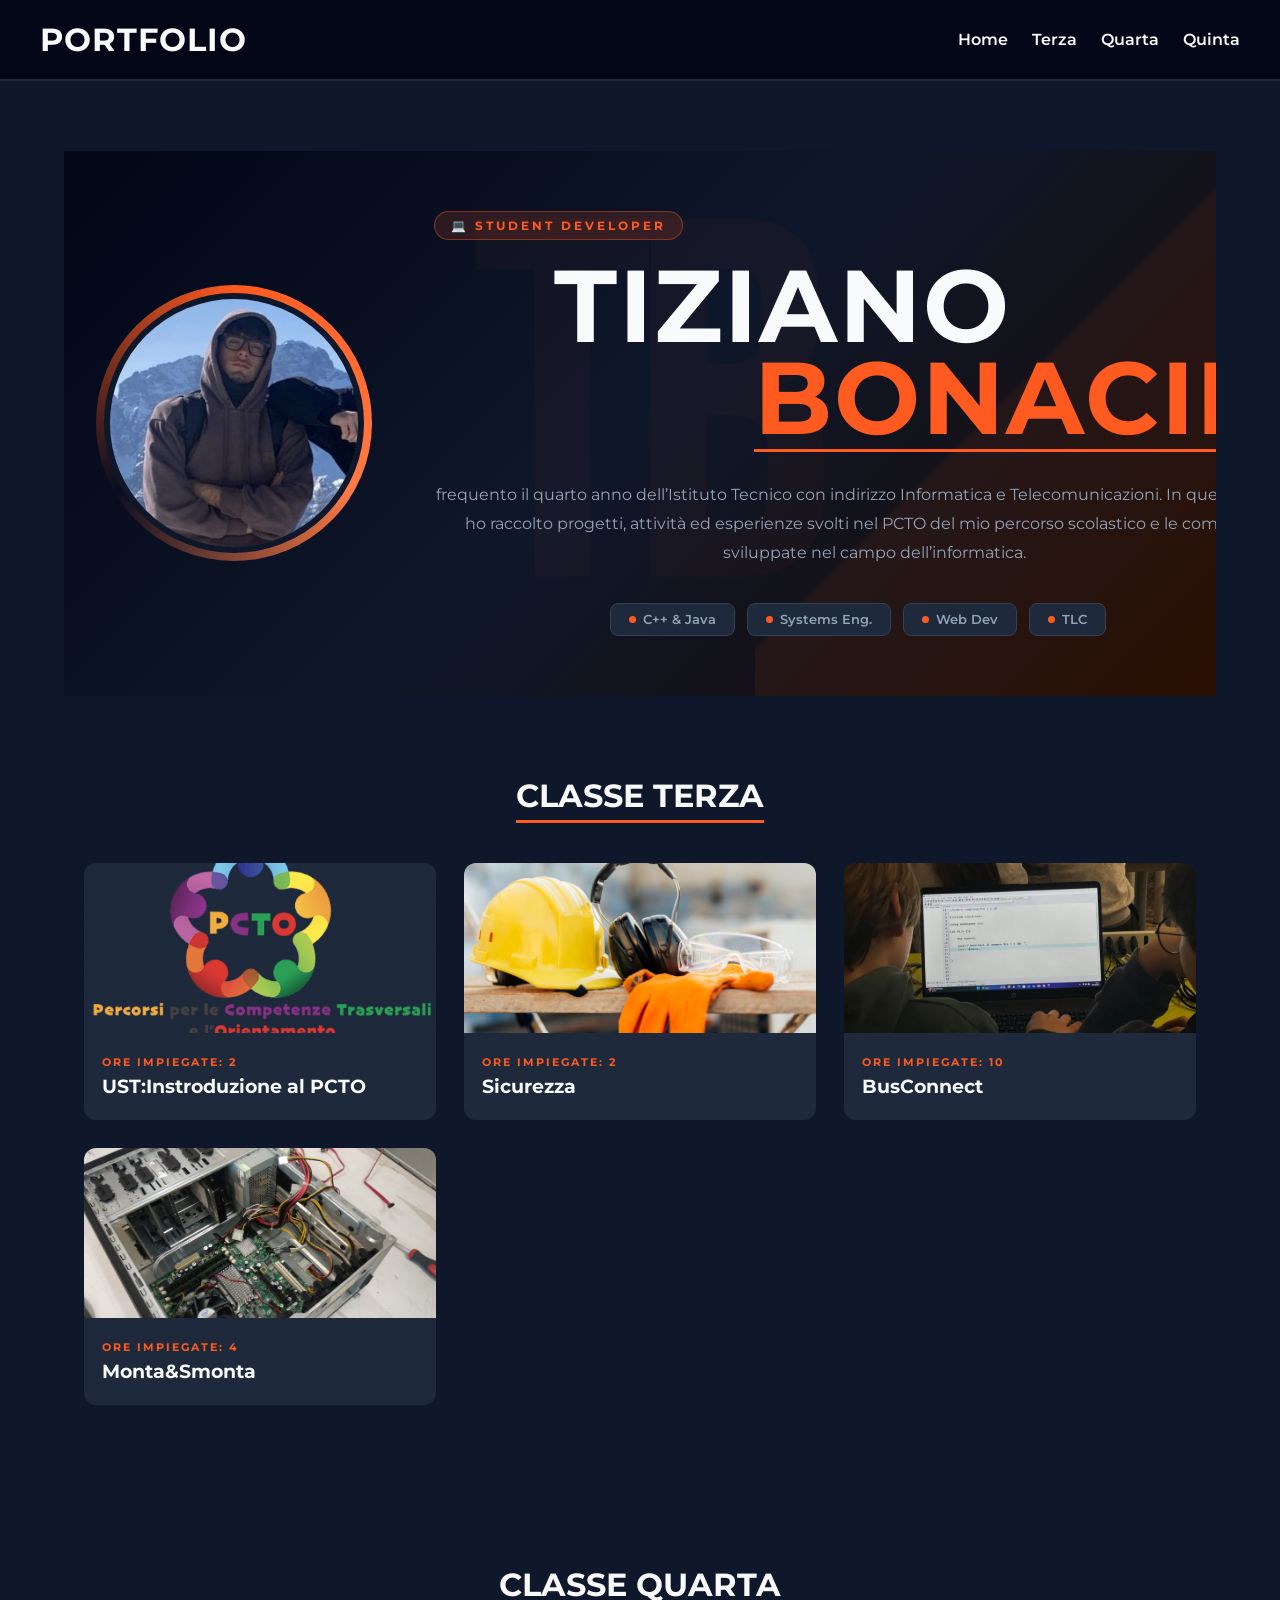
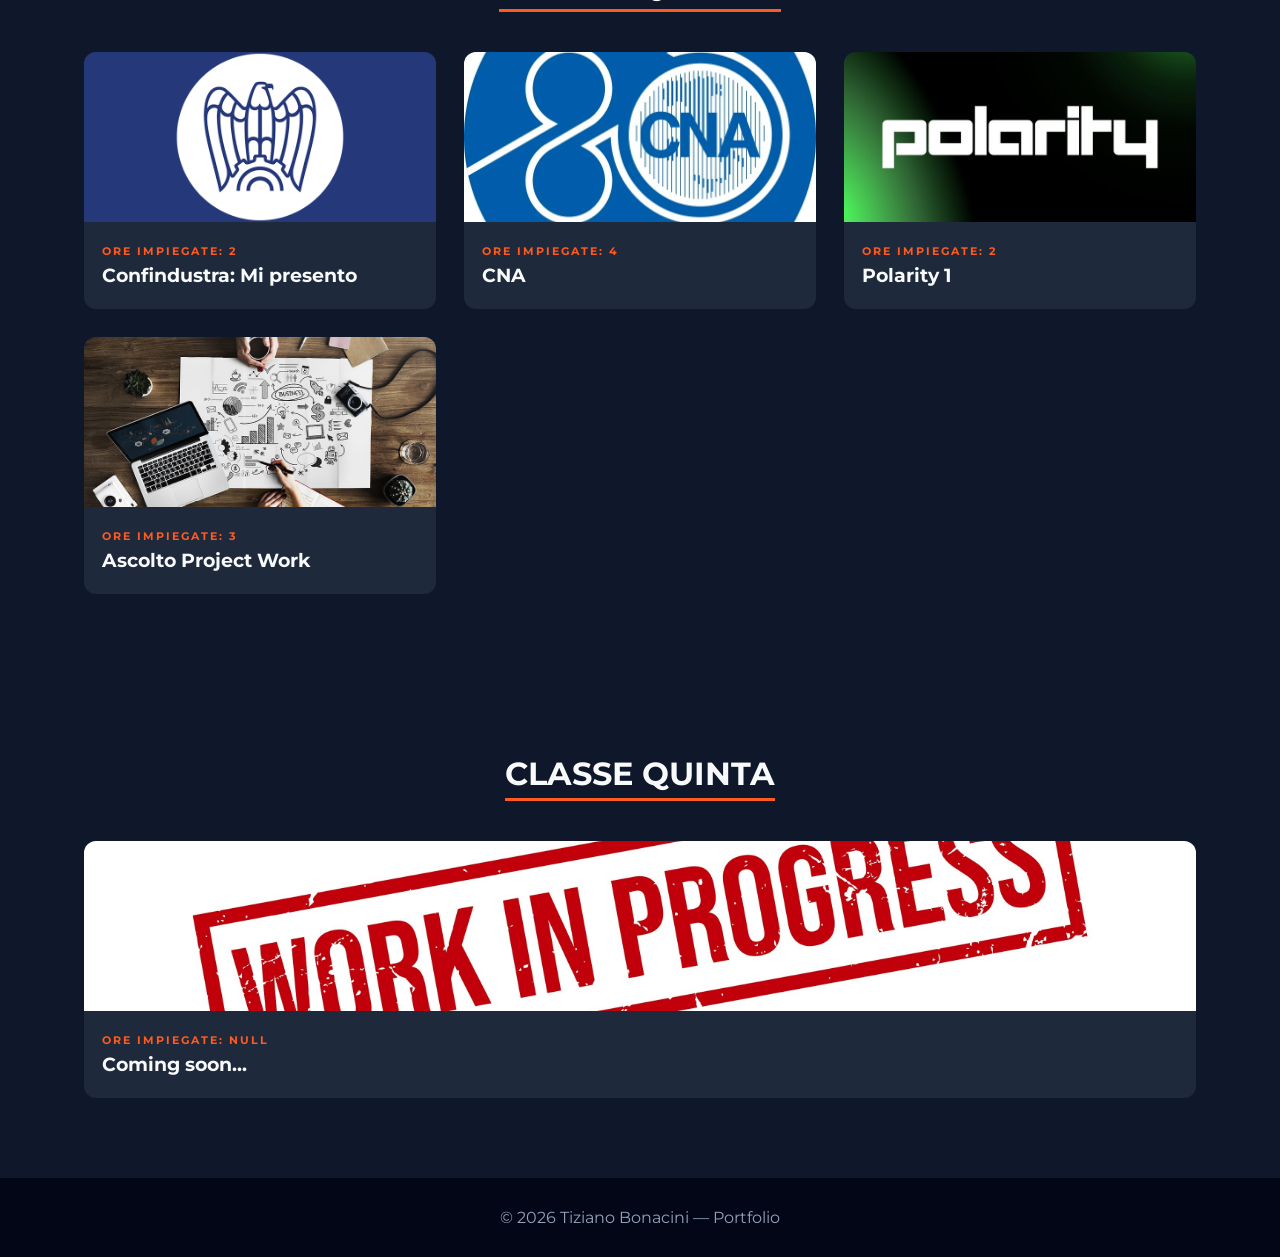
==== index.html @ 18104519 "Rename Untitled-1.html to index.html" ====
<!DOCTYPE html>
<html lang="it">
<head>
    <meta charset="UTF-8">
    <meta name="viewport" content="width=device-width, initial-scale=1.0">
    <title>Tiziano Bonacini | Portfolio</title>

    <link href="https://fonts.googleapis.com/css2?family=Montserrat:wght@400;600;700;900&family=Bebas+Neue&display=swap" rel="stylesheet">
    <link rel="stylesheet" href="style.css">
</head>
<body>

<header>
    <h1>Portfolio</h1>
    <nav>
        <a href="#home">Home</a>
        <a href="#terza">Terza</a>
        <a href="#quarta">Quarta</a>
        <a href="#quinta">Quinta</a>
    </nav>
</header>

<!-- ===== HERO ===== -->
<section id="home" class="hero">
    <div class="hero-inner">

        <div class="hero-photo-wrapper">
            <img src="img/imgprofilo.jpeg" alt="Tiziano Bonacini" class="hero-photo">
        </div>

        <div class="hero-text">
            <div class="hero-tag">&#128187; Student Developer</div>
            <h2 class="hero-name">
                TIZIANO<span>BONACINI</span>
            </h2>
            <p class="hero-desc">
                frequento il quarto anno dell’Istituto Tecnico con indirizzo Informatica e Telecomunicazioni. In questo portfolio ho raccolto progetti, attività ed esperienze svolti nel PCTO del mio percorso scolastico e le competenze sviluppate nel campo dell’informatica.
            </p>
            <div class="hero-badges">
                <div class="badge"><span class="badge-dot"></span>C++ &amp; Java</div>
                <div class="badge"><span class="badge-dot"></span>Systems Eng.</div>
                <div class="badge"><span class="badge-dot"></span>Web Dev</div>
                <div class="badge"><span class="badge-dot"></span>TLC</div>
            </div>
        </div>

    </div>
</section>

<!-- ===== TERZA ===== -->
<section id="terza">
    <h2>Classe Terza</h2>
    <div class="grid">
       <div class="card"
             data-title="UST:Introduzione al PCTO"
             data-desc="Il Progetto UST: Introduzione al PCTO è un'iniziativa formativa organizzata dagli Uffici Scolastici Territoriali per aiutare gli studenti a conoscere meglio i Percorsi per le Competenze Trasversali e per l'Orientamento (PCTO).
L’attività mira a fornire conoscenze fondamentali riguardo ai PCTO, ai diritti e doveri degli studenti durante tali percorsi, alle regole di sicurezza negli ambienti lavorativi e alle principali competenze trasversali richieste nel mondo del lavoro."

            data-desc="ore svolte: 2";
             data-img="img/pcto_img_copertina.png">
            <img src="img/pcto_img_copertina.png" alt="pcto">
            <div class="card-content">
                <div class="card-number">ore impiegate: 2</div>
                <h3>UST:Instroduzione al PCTO</h3>
            </div>
        </div>
        <div class="card"
             data-title="Sicurezza"
             data-desc="Nel corso dell'incontro dedicato alla sicurezza, sono stati ripresi i concetti fondamentali relativi alla tutela nei luoghi di lavoro, insieme a un richiamo alle esperienze formative già svolte.

È stato approfondito come contribuire alla creazione di un ambiente di lavoro sicuro, inclusivo ed efficiente per tutti i partecipanti.

"
             data-img="img/sicurezza.avif">
            <img src="img/sicurezza.avif" alt="sicurezza">
            <div class="card-content">
                <div class="card-number">ore impiegate: 2</div>
                <h3>Sicurezza</h3>
            </div>
        </div>
        <div class="card"
             data-title="BusConnect"
             data-desc="Nel contesto del progetto, alcuni studenti delle scuole superiori con competenze in programmazione hanno svolto il ruolo di tutor, affiancando gli alunni delle scuole medie nell’apprendimento dei concetti base del linguaggio C++.

Attraverso questa esperienza, i tutor hanno avuto l’opportunità di mettere in pratica le proprie conoscenze tecniche, ma anche di sviluppare competenze trasversali come la comunicazione efficace e l’organizzazione del lavoro.

Durante gli incontri formativi, i ragazzi delle medie sono stati guidati passo dopo passo nella scrittura di semplici programmi, esplorando in modo graduale nozioni fondamentali come le variabili, le strutture condizionali e i cicli."
             data-img="img/busconnect.jpg">
            <img src="img/busconnect.jpg" alt="busconnect">
            <div class="card-content">
                <div class="card-number">ore impiegate: 10</div>
                <h3>BusConnect</h3>
            </div>
        </div>
        <div class="card"
             data-title="Monta&Smonta"
             data-desc="Il Progetto Monta-Smonta è stato un percorso PCTO incentrato sullo smontaggio e rimontaggio di un computer desktop, offrendo agli studenti un’opportunità concreta per analizzare da vicino l’architettura interna di un PC.
Nel corso dell’esperienza ho acquisito familiarità con i principali componenti hardware, come il processore (CPU), la memoria RAM, la scheda madre e l’alimentatore, imparando a riconoscerli e a comprenderne il ruolo nel funzionamento del sistema.

L’attività ha contribuito allo sviluppo di abilità pratiche, tecniche e di risoluzione dei problemi, integrando efficacemente gli aspetti teorici con l’applicazione diretta."
             data-img="img/montasmonta.jpeg">
            <img src="img/montasmonta.jpeg" alt="montasmonta">
            <div class="card-content">
                <div class="card-number">ore impiegate: 4</div>
                <h3>Monta&Smonta</h3>
            </div>
        </div>
    </div>
</section>

<!-- ===== QUARTA ===== -->
<section id="quarta">
    <h2>Classe Quarta</h2>
    <div class="grid">
        <div class="card"
             data-title="Confindustra: Mi presento"
             data-desc="Un percorso formativo intensivo dedicato all’orientamento professionale, incentrato sullo sviluppo di un’immagine personale solida ed efficace. Grazie al confronto con professionisti del settore, ho acquisito competenze nelle strategie per creare un curriculum incisivo e nelle tecniche comunicative utili a presentarsi in modo chiaro e professionale, imparando inoltre a comprendere e interpretare le reali richieste del mercato del lavoro attuale."
             data-img="img/confindustria_img_copertina.png">
            <img src="img/confindustria_img_copertina.png" alt="Confindustra">
            <div class="card-content">
                <div class="card-number">ore impiegate: 2</div>
                <h3>Confindustra: Mi presento</h3>
            </div>
        </div>
        <div class="card"
             data-title="CNA"
             data-desc="Esperienza formativa svolta presso il Tecnopolo di Reggio Emilia, finalizzata all’analisi delle dinamiche del sistema aziendale. L’incontro ha contribuito a sviluppare una maggiore consapevolezza del contesto lavorativo, approfondendo il funzionamento delle imprese, i diritti e i doveri dei lavoratori e le principali tipologie contrattuali, offrendo così le basi fondamentali per un inserimento nel mondo del lavoro più informato e consapevole."
             data-img="img/cna_img_copertina.jpeg">
            <img src="img/cna_img_copertina.jpeg" alt="cna">
            <div class="card-content">
                <div class="card-number">ore impiegate: 4</div>
                <h3>CNA</h3>
            </div>
        </div>
        <div class="card"
             data-title="Polarity 1"
             data-desc="Un’esperienza immersiva all’interno della realtà di Polarity, azienda operante nel settore IT. Durante l’incontro, i professionisti hanno presentato i principali processi operativi e i servizi offerti, mettendo in luce il forte collegamento tra teoria e applicazione pratica. L’attività ha consentito di approfondire i diversi ambiti dell’informatica e di riconoscere l’importanza di affiancare competenze tecniche solide alle fondamentali soft skill."
             data-img="img/polarity_img_copertina.jpg">
            <img src="img/polarity_img_copertina.jpg" alt="polarity">
            <div class="card-content">
                <div class="card-number">ore impiegate: 2</div>
                <h3>Polarity 1</h3>
            </div>
        </div>
        <div class="card"
             data-title="Ascolto Project Work"
             data-desc="Incontro di orientamento focalizzato sull’analisi dei progetti software realizzati dagli studenti delle classi quinte. Attraverso lo studio di esempi concreti, ho approfondito le tecnologie impiegate, le metodologie di sviluppo e il ruolo centrale dell’organizzazione del lavoro in team, acquisendo una visione pratica di come viene strutturato un progetto professionale nel settore tecnologico."
             data-img="img/projectwork.jpg">
            <img src="img/projectwork.jpg" alt="projectwork">
            <div class="card-content">
                <div class="card-number">ore impiegate: 3</div>
                <h3>Ascolto Project Work</h3>
            </div>
        </div>
    </div>
</section>

<!-- ===== QUINTA ===== -->
<section id="quinta">
    <h2>Classe Quinta</h2>
    <div class="grid">
       <div class="card"
             data-title="Coming soon..."
             data-desc="To be done."
             data-img="img/wip.jpg">
            <img src="img/wip.jpg" alt="wip">
            <div class="card-content">
                <div class="card-number">ore impiegate: NULL</div>
                <h3>Coming soon...</h3>
            </div>
    </div>
</section>

<footer>
    <p>© 2026 Tiziano Bonacini — Portfolio</p>
</footer>

<!-- MODALE -->
<div id="project-modal" class="modal">
    <div class="modal-content">
        <span class="close-btn">&times;</span>
        <img id="modal-img" src="" alt="Immagine Progetto">
        <h2 id="modal-title">Titolo</h2>
        <p id="modal-desc">Descrizione del progetto qui...</p>
    </div>
</div>

<script src="script.js"></script>
</body>
</html>
---- style.css ----
* {
            margin: 0;
            padding: 0;
            box-sizing: border-box;
            font-family: 'Montserrat', sans-serif;
        }

        :root {
            --bg-color: #0f172a;
            --nav-bg: #020617;
            --card-bg: #1e293b;
            --accent: #ff5a1f;
            --accent-light: #ff7a45;
            --text-main: #f8fafc;
            --text-muted: #94a3b8;
        }

        body {
            background: var(--bg-color);
            color: var(--text-main);
           
        }

        /* ===== HEADER ===== */
        header {
            display: flex;
            justify-content: space-between;
            align-items: center;
            padding: 20px 40px;
            background: var(--nav-bg);
            position: sticky;
            top: 0;
            z-index: 100;
            border-bottom: 2px solid #1e293b;
        }

        h1 {
            font-size: 2rem;
            font-weight: 700;
            text-transform: uppercase;
            letter-spacing: 1px;
        }

        nav a {
            color: var(--text-main);
            margin-left: 20px;
            text-decoration: none;
            font-weight: 600;
            transition: 0.3s;
        }

        nav a:hover { color: var(--accent); }

        /* ===== HERO ===== */
        .hero {
            margin-top:70px;
            display: flex;
            align-items: center;
            justify-content: center;
            background: linear-gradient(135deg, #020617 0%, #0f172a 50%, #1a0a00 100%);
            position: relative;
            overflow: hidden;
            padding: 60px 40px;
        }

        /* Sfondo decorativo */
        .hero::before {
            content: 'TB';
            position: absolute;
            font-family: 'Bebas Neue', sans-serif;
            font-size: 40vw;
            color: rgba(255, 90, 31, 0.03);
            top: 50%;
            left: 50%;
            transform: translate(-50%, -50%);
            pointer-events: none;
            letter-spacing: -2vw;
        }

        /* Linea decorativa diagonale */
        .hero::after {
            content: '';
            position: absolute;
            top: 0; right: 0;
            width: 40%;
            height: 100%;
            background: linear-gradient(135deg, transparent 49%, rgba(255,90,31,0.07) 50%);
            pointer-events: none;
        }

        .hero-inner {
            display: flex;
            align-items: center;
            gap: 70px;
            max-width: 1500px;
            width: 100%;
            position: relative;
            z-index: 1;
        }

        /* Foto profilo */
        .hero-photo-wrapper {
            position: relative;
            flex-shrink: 0;
        }

        .hero-photo-wrapper::before {
            content: '';
            position: absolute;
            inset: -8px;
            border-radius: 50%;
            background: conic-gradient(var(--accent), var(--accent-light), transparent, var(--accent));
            animation: spin 6s linear infinite;
        }

        @keyframes spin {
            to { transform: rotate(360deg); }
        }

        .hero-photo {
            width: 260px;
            height: 260px;
            border-radius: 50%;
            object-fit: cover;
            object-position: center top;
            display: block;
            position: relative;
            z-index: 1;
            border: 6px solid var(--bg-color);
            background: var(--card-bg);
        }

        /* Placeholder se non c'è la foto */
        .hero-photo-placeholder {
            width: 260px;
            height: 260px;
            border-radius: 50%;
            background: linear-gradient(135deg, #1e293b, #0f172a);
            display: flex;
            flex-direction: column;
            align-items: center;
            justify-content: center;
            position: relative;
            z-index: 1;
            border: 6px solid var(--bg-color);
            color: var(--text-muted);
            font-size: 0.75rem;
            text-align: center;
            gap: 8px;
        }

        .hero-photo-placeholder svg {
            width: 70px;
            height: 70px;
            opacity: 0.4;
        }

        .hero-text {
    flex: 1;
    display: flex;
    flex-direction: column;    /* Forza gli elementi uno sopra l'altro */
    align-items: flex-start;   /* Allinea tutto a sinistra */
    text-align: left;
}

        .hero-tag {
            display: inline-block;
            width: fit-content;                  
            background: rgba(255, 90, 31, 0.15);
            border: 1px solid rgba(255, 90, 31, 0.4);
            color: var(--accent);
            font-size: 0.75rem;
            font-weight: 700;
            letter-spacing: 3px;
            text-transform: uppercase;
            padding: 6px 16px;
            border-radius: 30px;
            margin-bottom: 20px;          
            animation: fadeUp 0.6s ease both;
            margin-left: 0%;
        }

    .hero-name {
    border-bottom: none; /* Rimuove la linea lunga che viene ereditata dalle sezioni */
    font-size: clamp(3.5rem, 8vw, 7rem);
    line-height: 0.9;
    letter-spacing: 2px;
    margin-bottom: 24px;
    animation: fadeUp 0.7s ease 0.1s both;
    margin-left: 120px;
}

.hero-name span {
    display: block;
    color: var(--accent);
    margin-left: 200px;
    
    /* --- NUOVE PROPRIETÀ PER LA LINEA --- */
    width: fit-content;              /* Forza lo sfondo/bordo a stringersi sul testo */
    border-bottom: 3px solid var(--accent); /* La linea ora è solo qui */
    padding-bottom: 5px;             /* Distanza tra testo e linea */
}

        .hero-desc {
            font-size: 1rem;
            color: var(--text-muted);
            line-height: 1.8;
            display: inline;
            justify-content: center;
            text-align: center;
            margin-bottom: 35px;
            animation: fadeUp 0.7s ease 0.2s both;
        }

       .hero-badges {
    display: flex;
    gap: 12px;
    flex-wrap: wrap;
    margin-left: 0; /* Rimosso il margine per allinearlo al testo */
    animation: fadeUp 0.7s ease 0.3s both;
    margin-left: 20%;
}

        .badge {
            background: var(--card-bg);
            border: 1px solid #334155;
            padding: 8px 18px;
            border-radius: 8px;
            font-size: 0.8rem;
            font-weight: 600;
            color: var(--text-muted);
            display: flex;
            align-items: center;
            gap: 7px;
            transition: 0.3s;
        }

        .badge:hover {
            border-color: var(--accent);
            color: var(--text-main);
        }

        .badge-dot {
            width: 7px;
            height: 7px;
            border-radius: 50%;
            background: var(--accent);
        }

        @keyframes fadeUp {
            from { opacity: 0; transform: translateY(25px); }
            to   { opacity: 1; transform: translateY(0); }
        }

        /* ===== SECTIONS ===== */
        section {
            padding: 80px 20px;
            max-width: 90%;
            margin: 0 auto;
            text-align: center;
        }

        section h2 {
            font-size: 2rem;
            margin-bottom: 40px;
            text-transform: uppercase;
            border-bottom: 3px solid var(--accent);
            display: inline-block;
            padding-bottom: 5px;
        }

        /* ===== GRID & CARDS ===== */
        .grid {
            display: grid;
            grid-template-columns: repeat(auto-fit, minmax(260px, 1fr));
            gap: 28px;
        }

        .card {
            background: var(--card-bg);
            border-radius: 12px;
            overflow: hidden;
            transition: 0.3s ease;
            cursor: pointer;
            border-bottom: 4px solid transparent;
            text-align: left;
        }

        .card img {
            width: 100%;
            height: 170px;
            object-fit: cover;
            transition: 0.3s ease;
        }

        .card-content { padding: 18px; }

        .card:hover {
            transform: translateY(-8px);
            border-bottom: 4px solid var(--accent);
            box-shadow: 0 10px 20px rgba(0,0,0,0.3);
        }

        .card:hover img { opacity: 0.8; }

        .card-number {
            font-size: 0.7rem;
            font-weight: 700;
            color: var(--accent);
            letter-spacing: 2px;
            text-transform: uppercase;
            margin-bottom: 6px;
        }

        /* ===== CONTATTI ===== */
        #contatti { text-align: center; }
        .email {
            font-size: 1.5rem;
            font-weight: 700;
            color: var(--accent);
            margin-top: 15px;
        }

        footer {
            text-align: center;
            padding: 30px;
            background: var(--nav-bg);
            color: var(--text-muted);
        }

        /* ===== MODALE ===== */
        .modal {
            display: none;
            position: fixed;
            z-index: 1000;
            left: 0; top: 0;
            width: 100%; height: 100%;
            background-color: rgba(0,0,0,0.8);
            backdrop-filter: blur(5px);
        }

        .modal-content {
            background-color: var(--card-bg);
            margin: 5% auto;
            padding: 30px;
            width: 90%;
            max-width: 700px;
            border-radius: 15px;
            position: relative;
            border-top: 5px solid var(--accent);
            text-align: left;
            animation: fadeIn 0.3s ease;
        }

        @keyframes fadeIn {
            from { opacity: 0; transform: translateY(-20px); }
            to   { opacity: 1; transform: translateY(0); }
        }

        .close-btn {
            color: var(--text-muted);
            position: absolute;
            top: 15px; right: 25px;
            font-size: 35px;
            font-weight: bold;
            cursor: pointer;
            transition: 0.3s;
        }

        .close-btn:hover { color: var(--accent); }

        #modal-img {
            width: 100%;
            height: 280px;
            object-fit: cover;
            border-radius: 10px;
            margin-bottom: 20px;
        }

        #modal-title { margin-bottom: 15px; border: none; padding: 0; }
        #modal-desc  { color: var(--text-muted); line-height: 1.6; }

        /* ===== RESPONSIVE ===== */
        @media (max-width: 768px) {
            header { padding: 16px 20px; }
            nav a  { margin-left: 12px; font-size: 0.85rem; }

           .hero-inner {
    display: flex;
    align-items: center;
    gap: 70px;
    width: 90%;      /* Porta anche questo al 90% */
    max-width: 1600px; 
    margin: 0 auto;
    position: relative;
    z-index: 1;
}

            .hero-desc { margin: 0 auto 35px; }
            .hero-badges { justify-content: center; }
        }
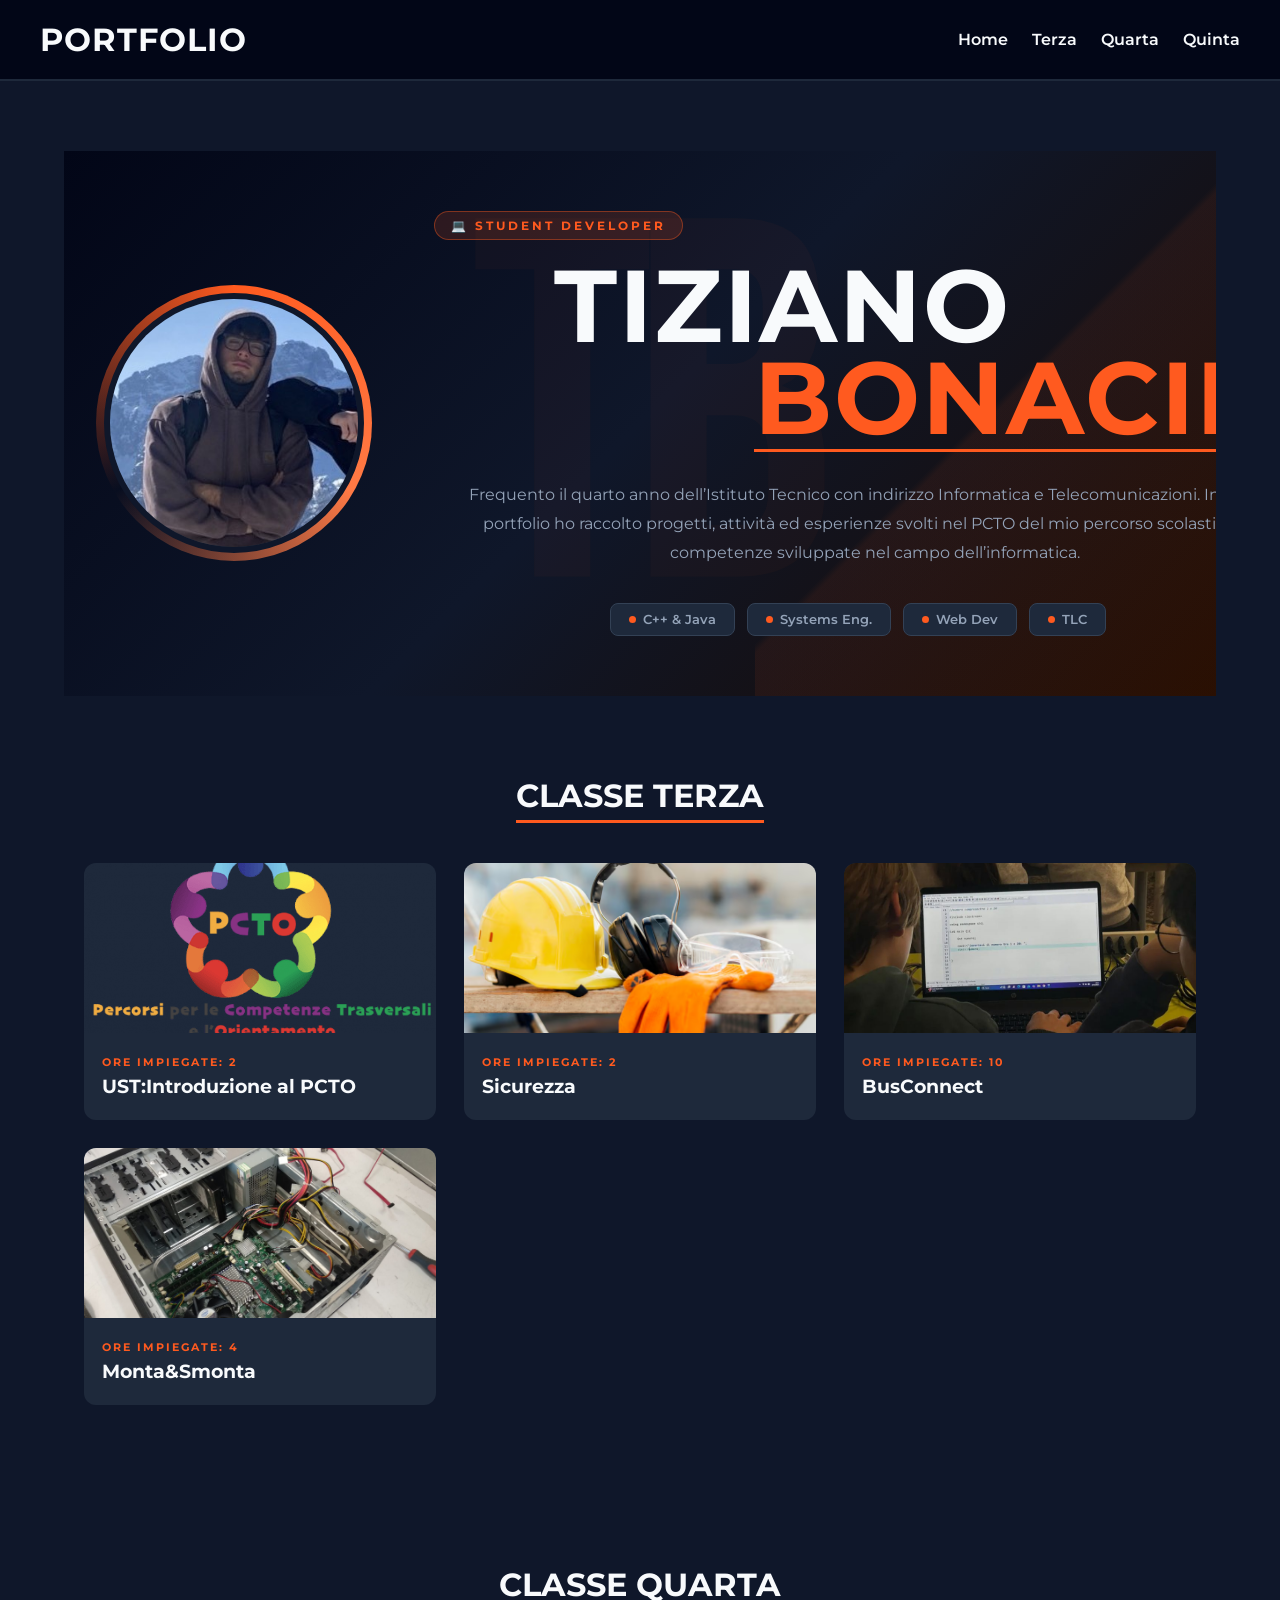
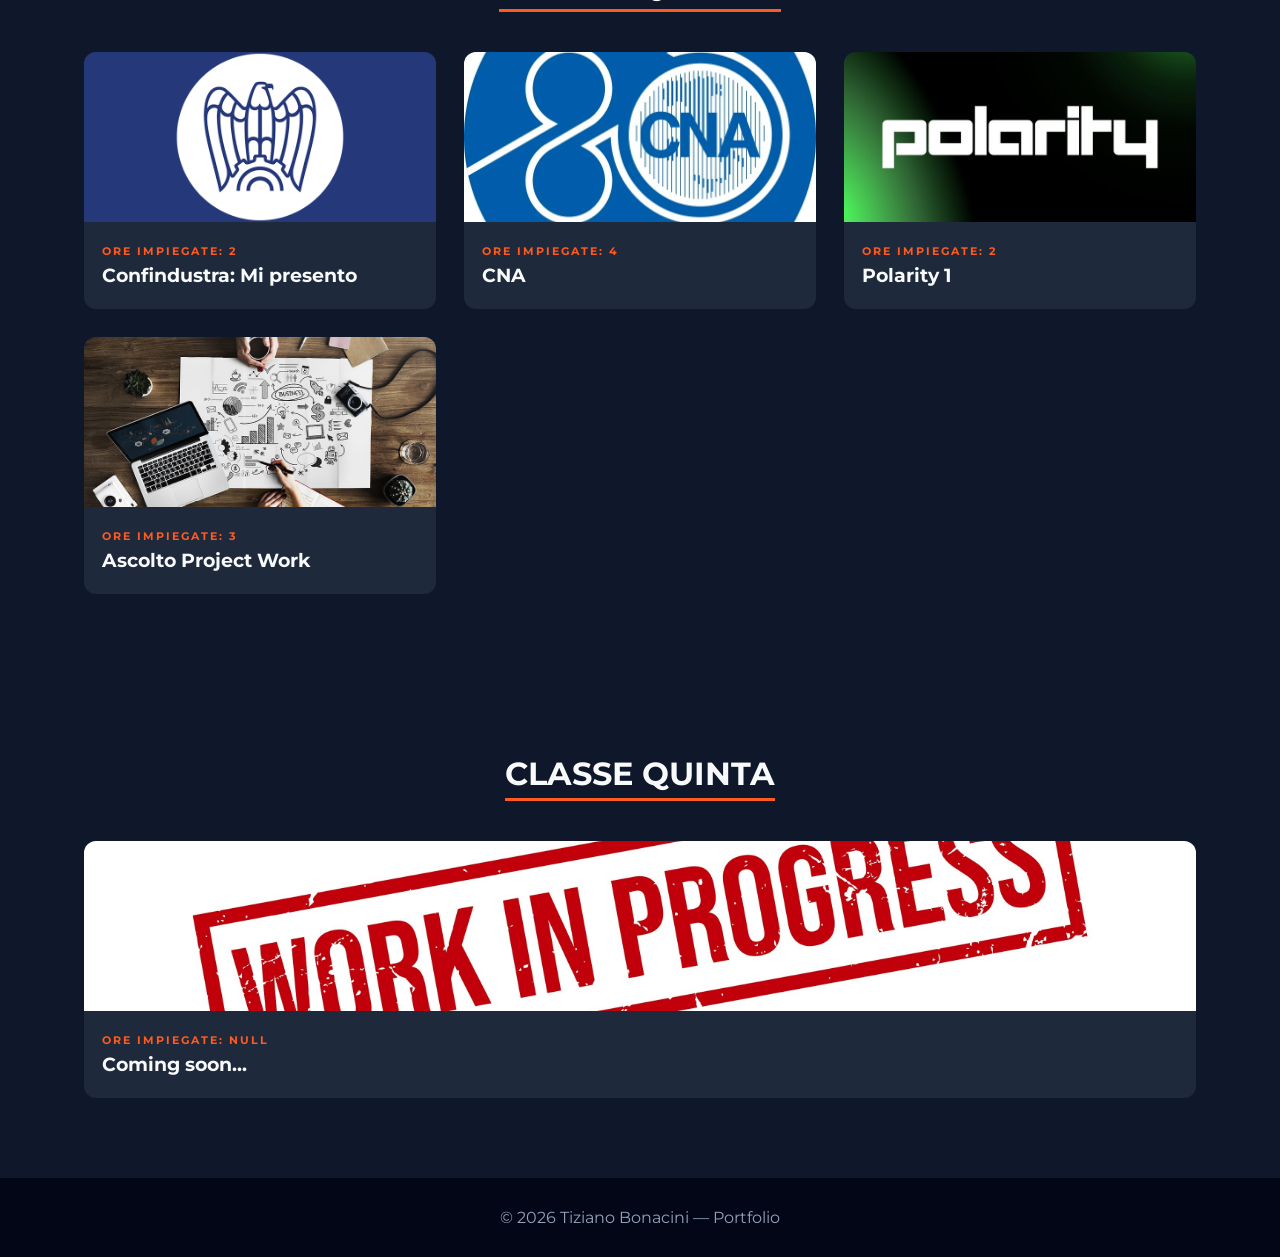
==== commit eb910434: "Update index.html" ====
--- a/index.html
+++ b/index.html
@@ -34,7 +34,7 @@
                 TIZIANO<span>BONACINI</span>
             </h2>
             <p class="hero-desc">
-                frequento il quarto anno dell’Istituto Tecnico con indirizzo Informatica e Telecomunicazioni. In questo portfolio ho raccolto progetti, attività ed esperienze svolti nel PCTO del mio percorso scolastico e le competenze sviluppate nel campo dell’informatica.
+                Frequento il quarto anno dell’Istituto Tecnico con indirizzo Informatica e Telecomunicazioni. In questo portfolio ho raccolto progetti, attività ed esperienze svolti nel PCTO del mio percorso scolastico e le competenze sviluppate nel campo dell’informatica.
             </p>
             <div class="hero-badges">
                 <div class="badge"><span class="badge-dot"></span>C++ &amp; Java</div>
@@ -61,7 +61,7 @@
             <img src="img/pcto_img_copertina.png" alt="pcto">
             <div class="card-content">
                 <div class="card-number">ore impiegate: 2</div>
-                <h3>UST:Instroduzione al PCTO</h3>
+                <h3>UST:Introduzione al PCTO</h3>
             </div>
         </div>
         <div class="card"
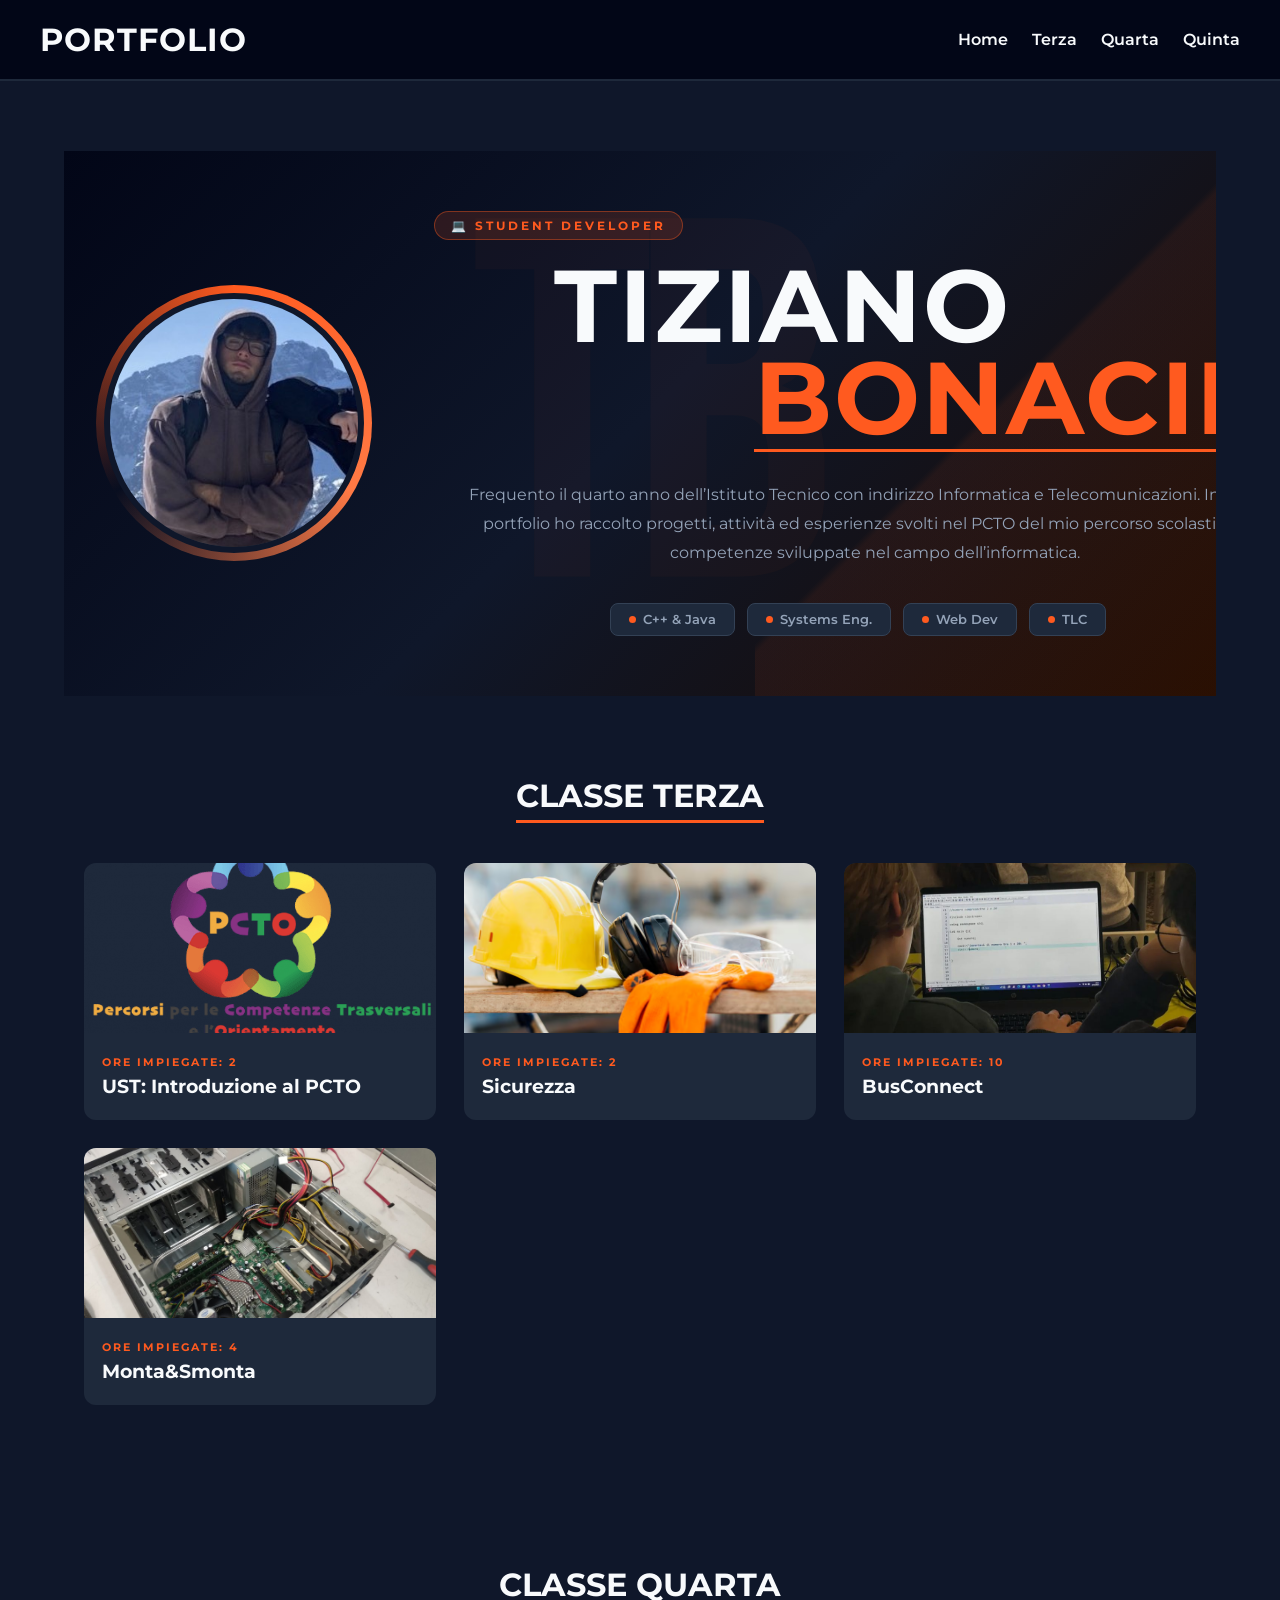
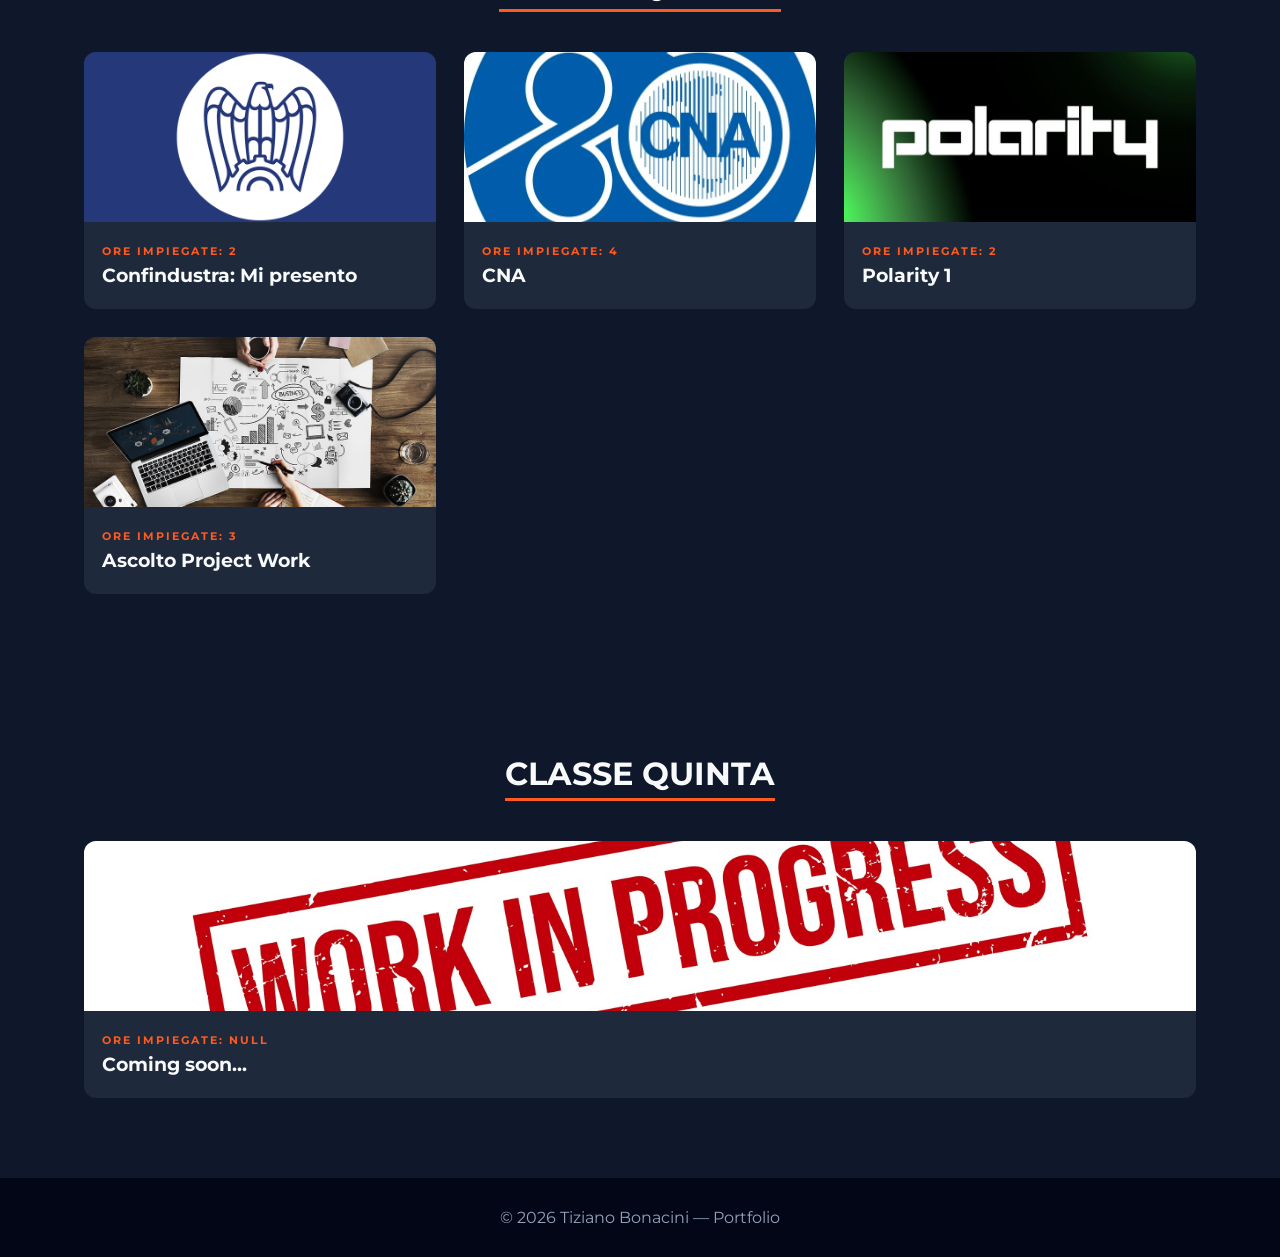
==== commit 98fffe1c: "Update index.html" ====
--- a/index.html
+++ b/index.html
@@ -52,7 +52,7 @@
     <h2>Classe Terza</h2>
     <div class="grid">
        <div class="card"
-             data-title="UST:Introduzione al PCTO"
+             data-title="UST: Introduzione al PCTO"
              data-desc="Il Progetto UST: Introduzione al PCTO è un'iniziativa formativa organizzata dagli Uffici Scolastici Territoriali per aiutare gli studenti a conoscere meglio i Percorsi per le Competenze Trasversali e per l'Orientamento (PCTO).
 L’attività mira a fornire conoscenze fondamentali riguardo ai PCTO, ai diritti e doveri degli studenti durante tali percorsi, alle regole di sicurezza negli ambienti lavorativi e alle principali competenze trasversali richieste nel mondo del lavoro."
 
@@ -61,7 +61,7 @@
             <img src="img/pcto_img_copertina.png" alt="pcto">
             <div class="card-content">
                 <div class="card-number">ore impiegate: 2</div>
-                <h3>UST:Introduzione al PCTO</h3>
+                <h3>UST: Introduzione al PCTO</h3>
             </div>
         </div>
         <div class="card"
